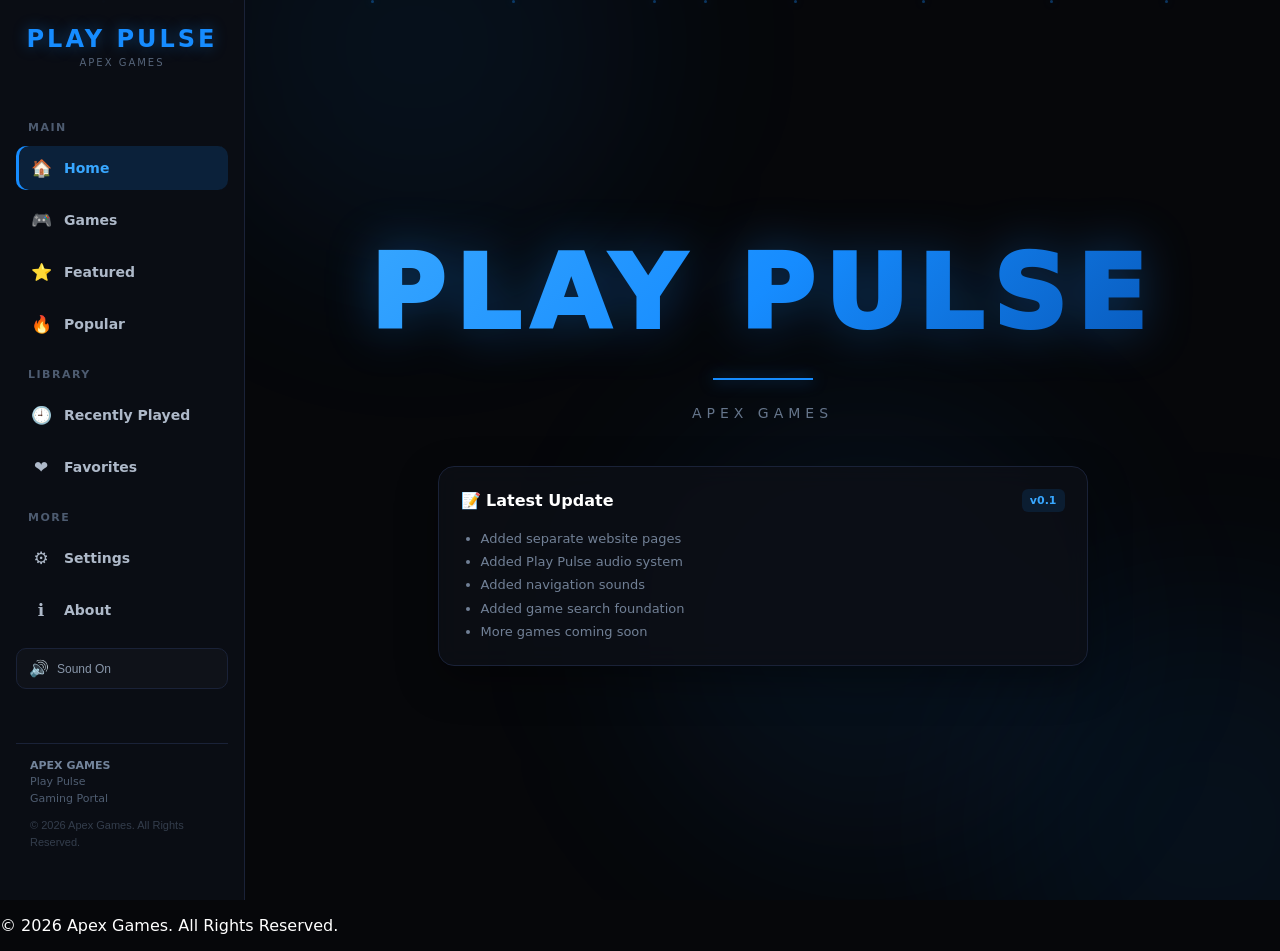
==== index.html @ 21a11540 "Update index.html" ====
<!DOCTYPE html>
<html lang="en">
<head>
    <meta charset="UTF-8">
    <meta name="viewport" content="width=device-width, initial-scale=1.0">
    <title>Play Pulse</title>
    <link rel="stylesheet" href="style.css">
</head>
<body>
    <!-- BACKGROUND -->
    <div class="animated-background">
        <div class="glow glow-1"></div>
        <div class="glow glow-2"></div>
        <div class="glow glow-3"></div>
        <div class="particles">
            <span></span> <span></span> <span></span> <span></span> <span></span> 
            <span></span> <span></span> <span></span> <span></span> <span></span>
        </div>
    </div>

    <!-- SIDEBAR -->
    <aside class="sidebar">
        <div class="logo">
            <h2>PLAY PULSE</h2>
            <span>Apex Games</span>
        </div>
        <div class="sidebar-title">Main</div>
        <a href="index.html" class="nav-item active">
            <span class="nav-icon">🏠</span> <span>Home</span>
        </a>
        <a href="games.html" class="nav-item">
            <span class="nav-icon">🎮</span> <span>Games</span>
        </a>
        <a href="featured.html" class="nav-item">
            <span class="nav-icon">⭐</span> <span>Featured</span>
        </a>
        <a href="popular.html" class="nav-item">
            <span class="nav-icon">🔥</span> <span>Popular</span>
        </a>
        <div class="sidebar-title">Library</div>
        <a href="recent.html" class="nav-item">
            <span class="nav-icon">🕘</span> <span>Recently Played</span>
        </a>
        <a href="favorites.html" class="nav-item">
            <span class="nav-icon">❤️</span> <span>Favorites</span>
        </a>
        <div class="sidebar-title">More</div>
        <a href="settings.html" class="nav-item">
            <span class="nav-icon">⚙️</span> <span>Settings</span>
        </a>
        <a href="about.html" class="nav-item">
            <span class="nav-icon">ℹ️</span> <span>About</span>
        </a>

        <!-- SOUND BUTTON -->
        <button class="sound-control" id="soundControl">
            <span id="soundIcon">🔊</span>
            <span id="soundText">Sound On</span>
        </button>

        <div class="sidebar-footer">
            <strong>APEX GAMES</strong> <br> Play Pulse <br> Gaming Portal
            <p style="font-size: 11px; margin-top: 10px; opacity: 0.6; font-family: sans-serif;">&copy; 2026 Apex Games. All Rights Reserved.</p>
        </div>
    </aside>

    <!-- MAIN -->
    <main class="main-content">
        <section class="page home-page">
            <div class="home-wrapper">
                <h1 class="home-logo">PLAY PULSE</h1>
                <div class="home-line"></div>
                <div class="home-subtitle">Apex Games</div>
                
                <!-- UPDATE LOG -->
                <div class="update-log">
                    <div class="update-log-header">
                        <h3>📝 Latest Update</h3>
                        <span class="version">v0.1</span>
                    </div>
                    <ul>
                        <li>Added separate website pages</li>
                        <li>Added Play Pulse audio system</li>
                        <li>Added navigation sounds</li>
                        <li>Added game search foundation</li>
                        <li>More games coming soon</li>
                    </ul>
                </div>
            </div>
        </section>
    </main>

    <footer>
        <p>&copy; 2026 Apex Games. All Rights Reserved.</p>
    </footer>

    <!-- HIDDEN AUDIO TRACK -->
    <audio id="bgMusic" loop>
        <source src="PlayPulseSoundtrack.mp3" type="audio/mpeg">
    </audio>

    <!-- MUSIC CONTROLLER LOGIC -->
    <script>
        document.addEventListener("DOMContentLoaded", () => {
            const music = document.getElementById("bgMusic");
            const toggleBtn = document.getElementById("soundControl");
            const soundIcon = document.getElementById("soundIcon");
            const soundText = document.getElementById("soundText");

            if (toggleBtn && music) {
                toggleBtn.addEventListener("click", () => {
                    if (music.paused) {
                        music.play();
                        soundIcon.textContent = "⏸️";
                        soundText.textContent = "Sound Off";
                    } else {
                        music.pause();
                        soundIcon.textContent = "🔊";
                        soundText.textContent = "Sound On";
                    }
                });
            }
        });
    </script>

    <!-- YOUR EXTERNAL SCRIPT -->
    <script src="script.js"></script>
</body>
</html>
---- style.css ----
:root {
    --blue: #168cff;
    --blue-light: #38a7ff;
    --blue-dark: #0757b8;

    --background: #06070a;
    --sidebar: rgba(11, 14, 21, 0.96);
    --card: #0d0f17;
    --border: #1a2238;

    --text: #ffffff;
    --muted: #718096;
}

* {
    box-sizing: border-box;
}

html {
    scroll-behavior: smooth;
}

body {
    margin: 0;
    min-height: 100vh;

    background: var(--background);
    color: var(--text);

    font-family:
        system-ui,
        -apple-system,
        BlinkMacSystemFont,
        "Segoe UI",
        Roboto,
        sans-serif;

    overflow-x: hidden;
}

/* =========================================
   BACKGROUND
========================================= */

.animated-background {
    position: fixed;
    inset: 0;

    overflow: hidden;
    pointer-events: none;

    z-index: -1;
}

.glow {
    position: absolute;

    width: 450px;
    height: 450px;

    border-radius: 50%;

    background: rgba(22, 140, 255, 0.07);

    filter: blur(90px);

    animation:
        floatingGlow 14s ease-in-out infinite alternate;
}

.glow-1 {
    top: -180px;
    left: 15%;
}

.glow-2 {
    right: -150px;
    bottom: -150px;

    animation-delay: -5s;
}

.glow-3 {
    top: 45%;
    left: 50%;

    animation-delay: -9s;
}

.particles span {
    position: absolute;

    width: 3px;
    height: 3px;

    border-radius: 50%;

    background: var(--blue);

    box-shadow:
        0 0 10px rgba(22, 140, 255, 0.8);

    opacity: 0.35;

    animation:
        floatParticle linear infinite;
}

.particles span:nth-child(1) {
    left: 8%;
    animation-duration: 14s;
}

.particles span:nth-child(2) {
    left: 18%;
    animation-duration: 19s;
}

.particles span:nth-child(3) {
    left: 29%;
    animation-duration: 12s;
}

.particles span:nth-child(4) {
    left: 40%;
    animation-duration: 21s;
}

.particles span:nth-child(5) {
    left: 51%;
    animation-duration: 16s;
}

.particles span:nth-child(6) {
    left: 62%;
    animation-duration: 18s;
}

.particles span:nth-child(7) {
    left: 72%;
    animation-duration: 13s;
}

.particles span:nth-child(8) {
    left: 82%;
    animation-duration: 20s;
}

.particles span:nth-child(9) {
    left: 91%;
    animation-duration: 15s;
}

.particles span:nth-child(10) {
    left: 55%;
    animation-duration: 23s;
}

/* =========================================
   SIDEBAR
========================================= */

.sidebar {
    position: fixed;

    left: 0;
    top: 0;

    width: 245px;
    height: 100vh;

    padding: 25px 16px;

    background: var(--sidebar);

    border-right:
        1px solid var(--border);

    display: flex;
    flex-direction: column;

    z-index: 1000;

    backdrop-filter: blur(18px);
}

.logo {
    text-align: center;

    margin-bottom: 35px;
}

.logo h2 {
    margin: 0;

    color: var(--blue);

    font-size: 24px;
    font-weight: 900;

    letter-spacing: 3px;

    text-shadow:
        0 0 15px rgba(22, 140, 255, 0.4);
}

.logo span {
    display: block;

    margin-top: 4px;

    color: #56657a;

    font-size: 10px;
    letter-spacing: 2px;

    text-transform: uppercase;
}

.sidebar-title {
    margin:
        18px 12px 8px;

    color: #4d5b70;

    font-size: 11px;
    font-weight: 700;

    letter-spacing: 1.5px;

    text-transform: uppercase;
}

.nav-item {
    display: flex;
    align-items: center;

    gap: 12px;

    width: 100%;

    padding: 12px 14px;
    margin: 4px 0;

    border: none;
    border-radius: 10px;

    background: transparent;

    color: #aeb9c9;

    text-decoration: none;

    font-family: inherit;
    font-size: 14px;
    font-weight: 600;

    text-align: left;

    cursor: pointer;

    transition:
        background 0.2s ease,
        color 0.2s ease,
        transform 0.2s ease;
}

.nav-item:hover {
    background:
        rgba(22, 140, 255, 0.10);

    color: white;

    transform:
        translateX(3px);
}

.nav-item.active {
    background:
        rgba(22, 140, 255, 0.16);

    color: var(--blue-light);

    box-shadow:
        inset 3px 0 0 var(--blue);
}

.nav-icon {
    width: 22px;
    min-width: 22px;

    text-align: center;

    font-size: 17px;
}

.sidebar-footer {
    margin-top: auto;

    padding: 14px;

    border-top:
        1px solid var(--border);

    color: #4f5d71;

    font-size: 11px;

    line-height: 1.5;
}

.sidebar-footer strong {
    color: #73849b;
}

/* =========================================
   SOUND CONTROL
========================================= */

.sound-control {
    display: flex;
    align-items: center;

    gap: 8px;

    margin-top: 12px;

    padding: 10px 12px;

    border:
        1px solid var(--border);

    border-radius: 10px;

    background:
        rgba(255,255,255,0.02);

    color: #8997aa;

    font-size: 12px;

    cursor: pointer;

    transition:
        background 0.2s ease,
        color 0.2s ease;
}

.sound-control:hover {
    background:
        rgba(22,140,255,0.08);

    color: white;
}

#soundIcon {
    font-size: 16px;
}

/* =========================================
   MAIN
========================================= */

.main-content {
    margin-left: 245px;

    min-height: 100vh;
}

/* =========================================
   PAGES
========================================= */

.page {
    min-height: 100vh;

    padding: 55px;
}

.page-header {
    max-width: 1200px;

    margin:
        0 auto 35px;
}

.page-header h1 {
    margin: 0 0 8px;

    color: var(--blue-light);

    font-size: 40px;

    font-weight: 900;

    letter-spacing: 2px;
}

.page-header p {
    margin: 0;

    color: var(--muted);

    font-size: 15px;
}

/* =========================================
   HOME
========================================= */

.home-page {
    min-height: 100vh;

    display: flex;

    align-items: center;
    justify-content: center;

    text-align: center;
}

.home-wrapper {
    width: min(950px, 90%);

    animation:
        logoAppear 1.2s
        cubic-bezier(0.16, 1, 0.3, 1);
}

.home-logo {
    margin: 0;

    font-size:
        clamp(55px, 8vw, 105px);

    font-weight: 1000;

    letter-spacing: 10px;

    text-transform: uppercase;

    background:
        linear-gradient(
            135deg,
            #38a7ff,
            #168cff,
            #0757b8
        );

    -webkit-background-clip: text;
    -webkit-text-fill-color: transparent;

    filter:
        drop-shadow(
            0 0 25px
            rgba(22,140,255,0.35)
        );
}

.home-line {
    width: 100px;
    height: 2px;

    margin:
        25px auto;

    background: var(--blue);

    box-shadow:
        0 0 15px
        rgba(22,140,255,0.7);

    animation:
        linePulse 2.5s ease-in-out infinite;
}

.home-subtitle {
    color: #65758b;

    font-size: 14px;

    letter-spacing: 5px;

    text-transform: uppercase;
}

/* =========================================
   UPDATE LOG
========================================= */

.update-log {
    max-width: 650px;

    margin:
        45px auto 0;

    padding: 22px;

    text-align: left;

    background:
        rgba(13,15,23,0.82);

    border:
        1px solid var(--border);

    border-radius: 16px;

    box-shadow:
        0 15px 40px rgba(0,0,0,0.35);

    backdrop-filter: blur(12px);
}

.update-log-header {
    display: flex;
    justify-content: space-between;
    align-items: center;

    margin-bottom: 15px;
}

.update-log-header h3 {
    margin: 0;

    color: white;

    font-size: 16px;
}

.version {
    color: var(--blue-light);

    font-size: 11px;
    font-weight: 700;

    padding:
        5px 8px;

    border-radius: 6px;

    background:
        rgba(22,140,255,0.12);
}

.update-log ul {
    margin: 0;
    padding-left: 20px;

    color: var(--muted);

    font-size: 13px;

    line-height: 1.8;
}

/* =========================================
   SEARCH
========================================= */

.search-container {
    max-width: 1200px;

    margin:
        0 auto 30px;
}

.search-box {
    width: 100%;

    padding:
        15px 18px;

    border:
        1px solid var(--border);

    border-radius: 12px;

    outline: none;

    background:
        rgba(13,15,23,0.9);

    color: white;

    font-family: inherit;

    font-size: 14px;

    transition:
        border-color 0.2s ease,
        box-shadow 0.2s ease;
}

.search-box:focus {
    border-color: var(--blue);

    box-shadow:
        0 0 20px
        rgba(22,140,255,0.12);
}

.search-box::placeholder {
    color: #56657a;
}

/* =========================================
   GAME GRID
========================================= */

.game-grid {
    max-width: 1200px;

    margin: 0 auto;

    display: grid;

    grid-template-columns:
        repeat(
            auto-fit,
            minmax(240px, 1fr)
        );

    gap: 25px;
}

.game-card {
    min-height: 190px;

    padding: 20px;

    display: flex;

    flex-direction: column;

    justify-content: flex-end;

    background:
        linear-gradient(
            145deg,
            rgba(20,25,38,0.95),
            rgba(10,12,18,0.95)
        );

    border:
        1px solid var(--border);

    border-radius: 18px;

    box-shadow:
        0 10px 35px
        rgba(0,0,0,0.45);

    transition:
        transform 0.3s ease,
        border-color 0.3s ease,
        box-shadow 0.3s ease;
}

.game-card:hover {
    transform:
        translateY(-7px);

    border-color:
        var(--blue);

    box-shadow:
        0 15px 35px
        rgba(22,140,255,0.18);
}

.game-icon {
    font-size: 42px;

    margin-bottom: auto;
}

.game-card h3 {
    margin:
        0 0 6px;

    color: white;

    font-size: 19px;
}

.game-card p {
    margin: 0;

    color: var(--muted);

    font-size: 13px;
}

.play-button {
    margin-top: 15px;

    padding: 10px 15px;

    border: none;

    border-radius: 8px;

    background: var(--blue);

    color: white;

    font-family: inherit;

    font-weight: 700;

    cursor: pointer;

    transition:
        background 0.2s ease,
        transform 0.2s ease;
}

.play-button:hover {
    background:
        var(--blue-light);

    transform:
        scale(1.03);
}

/* =========================================
   INFO BOX
========================================= */

.info-box {
    max-width: 850px;

    margin:
        50px auto;

    padding: 40px;

    background:
        rgba(13,15,23,0.82);

    border:
        1px solid var(--border);

    border-radius: 20px;

    text-align: center;

    box-shadow:
        0 15px 45px
        rgba(0,0,0,0.45);

    backdrop-filter: blur(10px);
}

.info-box .big-icon {
    font-size: 55px;

    margin-bottom: 15px;
}

.info-box h2 {
    margin: 0 0 10px;

    color: var(--blue-light);
}

.info-box p {
    color: var(--muted);

    line-height: 1.7;
}

/* =========================================
   ANIMATIONS
========================================= */

@keyframes floatingGlow {
    0% {
        transform:
            translate(0,0)
            scale(1);
    }

    50% {
        transform:
            translate(80px,-60px)
            scale(1.15);
    }

    100% {
        transform:
            translate(-50px,50px)
            scale(0.95);
    }
}

@keyframes floatParticle {
    0% {
        top: 110vh;
        opacity: 0;
    }

    15% {
        opacity: 0.4;
    }

    85% {
        opacity: 0.4;
    }

    100% {
        top: -10vh;
        opacity: 0;
    }
}

@keyframes logoAppear {
    0% {
        opacity: 0;

        transform:
            scale(0.85);

        filter:
            blur(10px);
    }

    100% {
        opacity: 1;

        transform:
            scale(1);

        filter:
            blur(0);
    }
}

@keyframes linePulse {
    0%,100% {
        opacity: 0.4;

        transform:
            scaleX(0.7);
    }

    50% {
        opacity: 1;

        transform:
            scaleX(1);
    }
}

/* =========================================
   MOBILE
========================================= */

@media (max-width: 700px) {

    .sidebar {
        width: 70px;

        padding:
            20px 8px;
    }

    .logo h2 {
        font-size: 0;
    }

    .logo h2::after {
        content: "P";

        font-size: 24px;
    }

    .logo span,
    .sidebar-title,
    .nav-item span:not(.nav-icon),
    .sidebar-footer {
        display: none;
    }

    .nav-item {
        justify-content: center;

        padding:
            13px 5px;
    }

    .main-content {
        margin-left: 70px;
    }

    .page {
        padding:
            30px 20px;
    }

    .home-logo {
        font-size: 45px;

        letter-spacing: 5px;
    }

    .home-subtitle {
        font-size: 10px;

        letter-spacing: 3px;
    }
}
.favorite-btn {
    background: rgba(30, 40, 60, 0.8);
    border: 1px solid rgba(80, 140, 255, 0.35);
    color: #8ab4ff;
    width: 42px;
    height: 42px;
    border-radius: 10px;
    font-size: 19px;
    cursor: pointer;
    display: flex;
    align-items: center;
    justify-content: center;
    transition: all 0.2s ease;
}

.favorite-btn:hover {
    background: rgba(60, 100, 180, 0.25);
    border-color: #6ea8ff;
    color: #ffffff;
    box-shadow: 0 0 12px rgba(70, 130, 255, 0.35);
    transform: translateY(-2px);
}

.favorite-btn.active {
    background: rgba(70, 120, 255, 0.2);
    border-color: #6ea8ff;
    color: #6ea8ff;
    box-shadow: 0 0 14px rgba(70, 130, 255, 0.3);
}
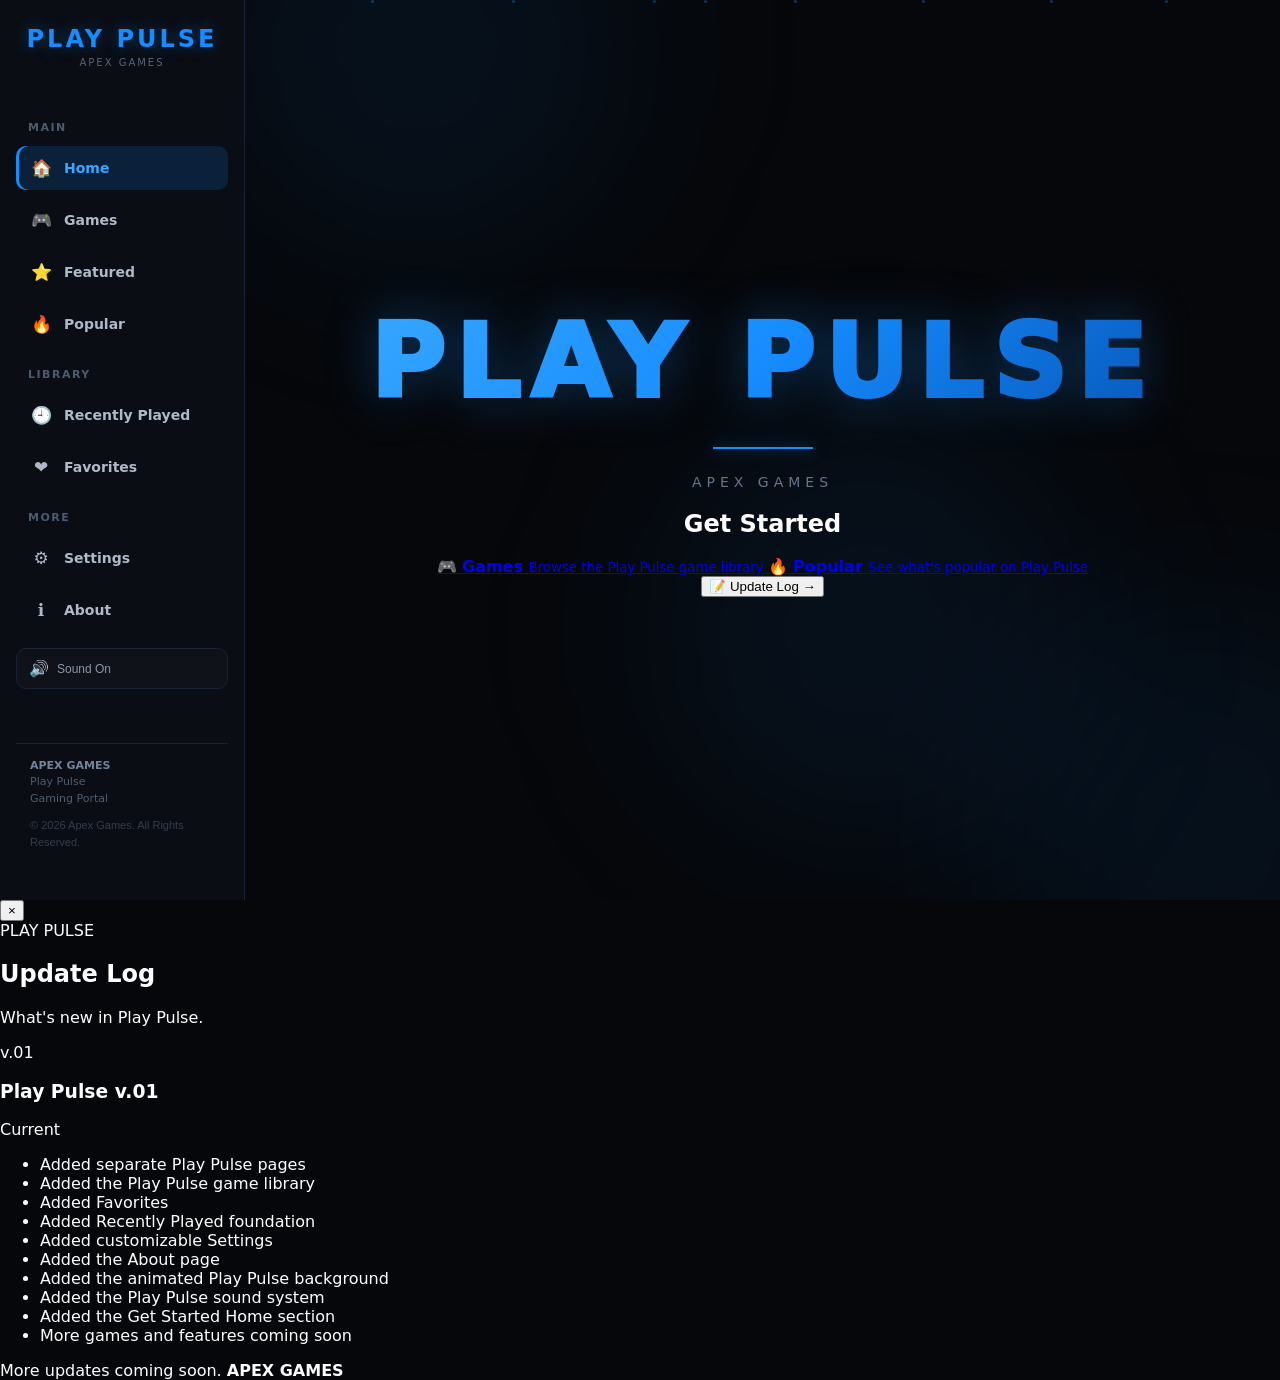
==== commit e3aff24b: "Update index.html" ====
--- a/index.html
+++ b/index.html
@@ -1,130 +1,594 @@
 <!DOCTYPE html>
 <html lang="en">
+
 <head>
     <meta charset="UTF-8">
     <meta name="viewport" content="width=device-width, initial-scale=1.0">
+
     <title>Play Pulse</title>
+
     <link rel="stylesheet" href="style.css">
 </head>
+
 <body>
-    <!-- BACKGROUND -->
+
+    <!-- =========================================
+         BACKGROUND
+         ========================================= -->
+
     <div class="animated-background">
+
         <div class="glow glow-1"></div>
         <div class="glow glow-2"></div>
         <div class="glow glow-3"></div>
+
         <div class="particles">
-            <span></span> <span></span> <span></span> <span></span> <span></span> 
-            <span></span> <span></span> <span></span> <span></span> <span></span>
-        </div>
+            <span></span>
+            <span></span>
+            <span></span>
+            <span></span>
+            <span></span>
+            <span></span>
+            <span></span>
+            <span></span>
+            <span></span>
+            <span></span>
+        </div>
+
     </div>
 
-    <!-- SIDEBAR -->
+
+    <!-- =========================================
+         SIDEBAR
+         ========================================= -->
+
     <aside class="sidebar">
+
         <div class="logo">
             <h2>PLAY PULSE</h2>
             <span>Apex Games</span>
         </div>
-        <div class="sidebar-title">Main</div>
+
+
+        <div class="sidebar-title">
+            Main
+        </div>
+
+
         <a href="index.html" class="nav-item active">
-            <span class="nav-icon">🏠</span> <span>Home</span>
-        </a>
+            <span class="nav-icon">🏠</span>
+            <span>Home</span>
+        </a>
+
+
         <a href="games.html" class="nav-item">
-            <span class="nav-icon">🎮</span> <span>Games</span>
-        </a>
+            <span class="nav-icon">🎮</span>
+            <span>Games</span>
+        </a>
+
+
         <a href="featured.html" class="nav-item">
-            <span class="nav-icon">⭐</span> <span>Featured</span>
-        </a>
+            <span class="nav-icon">⭐</span>
+            <span>Featured</span>
+        </a>
+
+
         <a href="popular.html" class="nav-item">
-            <span class="nav-icon">🔥</span> <span>Popular</span>
-        </a>
-        <div class="sidebar-title">Library</div>
+            <span class="nav-icon">🔥</span>
+            <span>Popular</span>
+        </a>
+
+
+        <div class="sidebar-title">
+            Library
+        </div>
+
+
         <a href="recent.html" class="nav-item">
-            <span class="nav-icon">🕘</span> <span>Recently Played</span>
-        </a>
+            <span class="nav-icon">🕘</span>
+            <span>Recently Played</span>
+        </a>
+
+
         <a href="favorites.html" class="nav-item">
-            <span class="nav-icon">❤️</span> <span>Favorites</span>
-        </a>
-        <div class="sidebar-title">More</div>
+            <span class="nav-icon">❤️</span>
+            <span>Favorites</span>
+        </a>
+
+
+        <div class="sidebar-title">
+            More
+        </div>
+
+
         <a href="settings.html" class="nav-item">
-            <span class="nav-icon">⚙️</span> <span>Settings</span>
-        </a>
+            <span class="nav-icon">⚙️</span>
+            <span>Settings</span>
+        </a>
+
+
         <a href="about.html" class="nav-item">
-            <span class="nav-icon">ℹ️</span> <span>About</span>
-        </a>
+            <span class="nav-icon">ℹ️</span>
+            <span>About</span>
+        </a>
+
 
         <!-- SOUND BUTTON -->
-        <button class="sound-control" id="soundControl">
-            <span id="soundIcon">🔊</span>
-            <span id="soundText">Sound On</span>
+
+        <button
+            class="sound-control"
+            id="soundControl"
+        >
+
+            <span id="soundIcon">
+                🔊
+            </span>
+
+            <span id="soundText">
+                Sound On
+            </span>
+
         </button>
 
+
+        <!-- SIDEBAR FOOTER -->
+
         <div class="sidebar-footer">
-            <strong>APEX GAMES</strong> <br> Play Pulse <br> Gaming Portal
-            <p style="font-size: 11px; margin-top: 10px; opacity: 0.6; font-family: sans-serif;">&copy; 2026 Apex Games. All Rights Reserved.</p>
-        </div>
+
+            <strong>
+                APEX GAMES
+            </strong>
+
+            <br>
+
+            Play Pulse
+
+            <br>
+
+            Gaming Portal
+
+            <p
+                style="
+                    font-size: 11px;
+                    margin-top: 10px;
+                    opacity: 0.6;
+                    font-family: sans-serif;
+                "
+            >
+                &copy; 2026 Apex Games.
+                All Rights Reserved.
+            </p>
+
+        </div>
+
     </aside>
 
-    <!-- MAIN -->
+
+    <!-- =========================================
+         MAIN
+         ========================================= -->
+
     <main class="main-content">
+
         <section class="page home-page">
+
             <div class="home-wrapper">
-                <h1 class="home-logo">PLAY PULSE</h1>
+
+                <h1 class="home-logo">
+                    PLAY PULSE
+                </h1>
+
+
                 <div class="home-line"></div>
-                <div class="home-subtitle">Apex Games</div>
-                
-                <!-- UPDATE LOG -->
-                <div class="update-log">
-                    <div class="update-log-header">
-                        <h3>📝 Latest Update</h3>
-                        <span class="version">v0.1</span>
+
+
+                <div class="home-subtitle">
+                    Apex Games
+                </div>
+
+
+                <!-- =================================
+                     GET STARTED
+                     ================================= -->
+
+                <div class="home-start-section">
+
+                    <h2>
+                        Get Started
+                    </h2>
+
+
+                    <div class="home-start-buttons">
+
+                        <!-- GAMES -->
+
+                        <a
+                            href="games.html"
+                            class="home-start-button"
+                        >
+
+                            <span class="home-start-icon">
+                                🎮
+                            </span>
+
+                            <span class="home-start-content">
+
+                                <strong>
+                                    Games
+                                </strong>
+
+                                <small>
+                                    Browse the Play Pulse game library
+                                </small>
+
+                            </span>
+
+                        </a>
+
+
+                        <!-- POPULAR -->
+
+                        <a
+                            href="popular.html"
+                            class="home-start-button"
+                        >
+
+                            <span class="home-start-icon">
+                                🔥
+                            </span>
+
+                            <span class="home-start-content">
+
+                                <strong>
+                                    Popular
+                                </strong>
+
+                                <small>
+                                    See what's popular on Play Pulse
+                                </small>
+
+                            </span>
+
+                        </a>
+
                     </div>
+
+                </div>
+
+
+                <!-- =================================
+                     UPDATE LOG BUTTON
+                     ================================= -->
+
+                <button
+                    class="home-update-button"
+                    id="openUpdateLog"
+                    type="button"
+                >
+
+                    <span class="home-update-left">
+
+                        <span class="home-update-icon">
+                            📝
+                        </span>
+
+                        <span>
+                            Update Log
+                        </span>
+
+                    </span>
+
+
+                    <span class="home-update-arrow">
+                        →
+                    </span>
+
+                </button>
+
+            </div>
+
+        </section>
+
+    </main>
+
+
+    <!-- =========================================
+         UPDATE LOG MODAL
+         ========================================= -->
+
+    <div
+        class="update-modal"
+        id="updateModal"
+        aria-hidden="true"
+    >
+
+        <div
+            class="update-modal-backdrop"
+            id="updateModalBackdrop"
+        ></div>
+
+
+        <div
+            class="update-modal-panel"
+            role="dialog"
+            aria-modal="true"
+            aria-labelledby="updateModalTitle"
+        >
+
+            <!-- CLOSE BUTTON -->
+
+            <button
+                class="update-modal-close"
+                id="closeUpdateLog"
+                type="button"
+                aria-label="Close Update Log"
+            >
+
+                <span>
+                    ×
+                </span>
+
+            </button>
+
+
+            <!-- HEADER -->
+
+            <div class="update-modal-header">
+
+                <div>
+
+                    <span class="update-modal-label">
+                        PLAY PULSE
+                    </span>
+
+                    <h2 id="updateModalTitle">
+                        Update Log
+                    </h2>
+
+                    <p>
+                        What's new in Play Pulse.
+                    </p>
+
+                </div>
+
+
+                <span class="update-modal-version">
+                    v.01
+                </span>
+
+            </div>
+
+
+            <!-- UPDATE CONTENT -->
+
+            <div class="update-modal-content">
+
+                <div class="update-entry">
+
+                    <div class="update-entry-header">
+
+                        <h3>
+                            Play Pulse v.01
+                        </h3>
+
+                        <span>
+                            Current
+                        </span>
+
+                    </div>
+
+
                     <ul>
-                        <li>Added separate website pages</li>
-                        <li>Added Play Pulse audio system</li>
-                        <li>Added navigation sounds</li>
-                        <li>Added game search foundation</li>
-                        <li>More games coming soon</li>
+
+                        <li>
+                            Added separate Play Pulse pages
+                        </li>
+
+                        <li>
+                            Added the Play Pulse game library
+                        </li>
+
+                        <li>
+                            Added Favorites
+                        </li>
+
+                        <li>
+                            Added Recently Played foundation
+                        </li>
+
+                        <li>
+                            Added customizable Settings
+                        </li>
+
+                        <li>
+                            Added the About page
+                        </li>
+
+                        <li>
+                            Added the animated Play Pulse background
+                        </li>
+
+                        <li>
+                            Added the Play Pulse sound system
+                        </li>
+
+                        <li>
+                            Added the Get Started Home section
+                        </li>
+
+                        <li>
+                            More games and features coming soon
+                        </li>
+
                     </ul>
+
                 </div>
+
+
+                <div class="update-modal-footer">
+
+                    <span>
+                        More updates coming soon.
+                    </span>
+
+                    <strong>
+                        APEX GAMES
+                    </strong>
+
+                </div>
+
             </div>
-        </section>
-    </main>
-
-    <footer>
-        <p>&copy; 2026 Apex Games. All Rights Reserved.</p>
-    </footer>
-
-    <!-- HIDDEN AUDIO TRACK -->
-    <audio id="bgMusic" loop>
-        <source src="PlayPulseSoundtrack.mp3" type="audio/mpeg">
+
+        </div>
+
+    </div>
+
+
+    <!-- =========================================
+         BACKGROUND MUSIC
+         ========================================= -->
+
+    <audio
+        id="bgMusic"
+        loop
+    >
+
+        <source
+            src="audio/PlayPulseSoundtrack.mp3"
+            type="audio/mpeg"
+        >
+
     </audio>
 
-    <!-- MUSIC CONTROLLER LOGIC -->
+
+    <!-- =========================================
+         UPDATE LOG SCRIPT
+         ========================================= -->
+
     <script>
-        document.addEventListener("DOMContentLoaded", () => {
-            const music = document.getElementById("bgMusic");
-            const toggleBtn = document.getElementById("soundControl");
-            const soundIcon = document.getElementById("soundIcon");
-            const soundText = document.getElementById("soundText");
-
-            if (toggleBtn && music) {
-                toggleBtn.addEventListener("click", () => {
-                    if (music.paused) {
-                        music.play();
-                        soundIcon.textContent = "⏸️";
-                        soundText.textContent = "Sound Off";
-                    } else {
-                        music.pause();
-                        soundIcon.textContent = "🔊";
-                        soundText.textContent = "Sound On";
+
+        document.addEventListener(
+            "DOMContentLoaded",
+            () => {
+
+                const modal =
+                    document.getElementById(
+                        "updateModal"
+                    );
+
+                const openButton =
+                    document.getElementById(
+                        "openUpdateLog"
+                    );
+
+                const closeButton =
+                    document.getElementById(
+                        "closeUpdateLog"
+                    );
+
+                const backdrop =
+                    document.getElementById(
+                        "updateModalBackdrop"
+                    );
+
+
+                function openUpdateModal() {
+
+                    if (!modal) return;
+
+                    modal.classList.add(
+                        "open"
+                    );
+
+                    modal.setAttribute(
+                        "aria-hidden",
+                        "false"
+                    );
+
+                    document.body.classList.add(
+                        "modal-open"
+                    );
+
+                }
+
+
+                function closeUpdateModal() {
+
+                    if (!modal) return;
+
+                    modal.classList.remove(
+                        "open"
+                    );
+
+                    modal.setAttribute(
+                        "aria-hidden",
+                        "true"
+                    );
+
+                    document.body.classList.remove(
+                        "modal-open"
+                    );
+
+                }
+
+
+                if (openButton) {
+
+                    openButton.addEventListener(
+                        "click",
+                        openUpdateModal
+                    );
+
+                }
+
+
+                if (closeButton) {
+
+                    closeButton.addEventListener(
+                        "click",
+                        closeUpdateModal
+                    );
+
+                }
+
+
+                if (backdrop) {
+
+                    backdrop.addEventListener(
+                        "click",
+                        closeUpdateModal
+                    );
+
+                }
+
+
+                document.addEventListener(
+                    "keydown",
+                    event => {
+
+                        if (
+                            event.key === "Escape"
+                        ) {
+
+                            closeUpdateModal();
+
+                        }
+
                     }
-                });
+                );
+
             }
-        });
+        );
+
     </script>
 
-    <!-- YOUR EXTERNAL SCRIPT -->
+
+    <!-- =========================================
+         MAIN PLAY PULSE SCRIPT
+         ========================================= -->
+
     <script src="script.js"></script>
+
 </body>
+
 </html>
-
--- a/style.css
+++ b/style.css
@@ -940,3 +940,1066 @@
     color: #6ea8ff;
     box-shadow: 0 0 14px rgba(70, 130, 255, 0.3);
 }
+/* =========================================
+   PLAY PULSE FAVORITE BUTTON
+   ========================================= */
+
+.favorite-button {
+    width: 46px;
+    height: 46px;
+
+    padding: 0;
+
+    border: 1px solid rgba(0, 210, 255, 0.35);
+    border-radius: 13px;
+
+    background: rgba(0, 102, 255, 0.12);
+
+    color: #6b7894;
+
+    font-size: 21px;
+    line-height: 1;
+
+    display: inline-flex;
+    align-items: center;
+    justify-content: center;
+
+    cursor: pointer;
+
+    transition:
+        transform 0.2s ease,
+        background 0.25s ease,
+        border-color 0.25s ease,
+        color 0.25s ease,
+        box-shadow 0.25s ease;
+}
+
+
+/* Hover */
+
+.favorite-button:hover {
+    transform: translateY(-2px);
+
+    border-color: #00d2ff;
+
+    background: rgba(0, 210, 255, 0.16);
+
+    color: #00d2ff;
+
+    box-shadow:
+        0 6px 20px rgba(0, 210, 255, 0.18);
+}
+
+
+/* Press animation */
+
+.favorite-button:active {
+    transform: scale(0.82);
+}
+
+
+/* Favorited state */
+
+.favorite-button.favorited {
+    color: #ffffff;
+
+    background:
+        linear-gradient(
+            135deg,
+            #00d2ff,
+            #0066ff
+        );
+
+    border-color: #00d2ff;
+
+    box-shadow:
+        0 0 18px rgba(0, 210, 255, 0.35);
+}
+
+
+/* Favorited hover */
+
+.favorite-button.favorited:hover {
+    transform: translateY(-2px) scale(1.05);
+
+    box-shadow:
+        0 0 25px rgba(0, 210, 255, 0.5);
+}
+
+
+/* Heart pop animation */
+
+@keyframes favoritePop {
+
+    0% {
+        transform: scale(0.8);
+    }
+
+    45% {
+        transform: scale(1.25);
+    }
+
+    70% {
+        transform: scale(0.92);
+    }
+
+    100% {
+        transform: scale(1);
+    }
+
+}
+
+
+/* Add animation when favorited */
+
+.favorite-button.favorited {
+    animation: favoritePop 0.35s ease;
+}
+/* PLAY PULSE FAVORITE BUTTON - FINAL */
+
+.game-actions {
+    display: flex;
+    align-items: center;
+    justify-content: center;
+    gap: 10px;
+}
+
+button.favorite-button {
+    width: 44px !important;
+    height: 44px !important;
+
+    min-width: 44px !important;
+    max-width: 44px !important;
+
+    padding: 0 !important;
+    margin: 0 !important;
+
+    border-radius: 12px !important;
+    border: 1px solid #00d2ff !important;
+
+    background: rgba(0, 102, 255, 0.15) !important;
+
+    color: #00d2ff !important;
+
+    font-size: 20px !important;
+    line-height: 44px !important;
+
+    display: inline-flex !important;
+    align-items: center !important;
+    justify-content: center !important;
+
+    cursor: pointer;
+
+    transition:
+        transform 0.2s ease,
+        background 0.2s ease,
+        box-shadow 0.2s ease !important;
+}
+
+
+/* Hover */
+
+button.favorite-button:hover {
+    transform: translateY(-2px) scale(1.05) !important;
+
+    background: rgba(0, 210, 255, 0.2) !important;
+
+    color: white !important;
+
+    box-shadow:
+        0 0 18px rgba(0, 210, 255, 0.4) !important;
+}
+
+
+/* Click */
+
+button.favorite-button:active {
+    transform: scale(0.78) !important;
+}
+
+
+/* Favorited */
+
+button.favorite-button.favorited {
+    background: linear-gradient(
+        135deg,
+        #00d2ff,
+        #0066ff
+    ) !important;
+
+    color: white !important;
+
+    border-color: #00d2ff !important;
+
+    box-shadow:
+        0 0 22px rgba(0, 210, 255, 0.5) !important;
+
+    animation: favoriteButtonPop 0.35s ease;
+}
+
+
+/* Pop animation */
+
+@keyframes favoriteButtonPop {
+
+    0% {
+        transform: scale(0.75);
+    }
+
+    40% {
+        transform: scale(1.25);
+    }
+
+    70% {
+        transform: scale(0.95);
+    }
+
+    100% {
+        transform: scale(1);
+    }
+
+}
+/* =========================================
+   FAVORITE BUTTON
+   ========================================= */
+
+.game-actions {
+    display: flex;
+    align-items: center;
+    gap: 10px;
+    margin-top: 18px;
+}
+
+
+button.favorite-button {
+    width: 42px !important;
+    height: 42px !important;
+
+    min-width: 42px !important;
+    max-width: 42px !important;
+
+    padding: 0 !important;
+    margin: 0 !important;
+
+    border-radius: 11px !important;
+
+    border: 1px solid rgba(0, 210, 255, 0.55) !important;
+
+    background: rgba(0, 102, 255, 0.12) !important;
+
+    color: #00d2ff !important;
+
+    font-size: 21px !important;
+
+    display: inline-flex !important;
+
+    align-items: center !important;
+    justify-content: center !important;
+
+    line-height: 1 !important;
+
+    cursor: pointer;
+
+    transition:
+        transform 0.2s ease,
+        background 0.2s ease,
+        border-color 0.2s ease,
+        box-shadow 0.2s ease;
+}
+
+
+button.favorite-button:hover {
+    transform: translateY(-2px) scale(1.05) !important;
+
+    background: rgba(0, 210, 255, 0.16) !important;
+
+    border-color: #00d2ff !important;
+
+    box-shadow:
+        0 0 16px rgba(0, 210, 255, 0.3) !important;
+}
+
+
+button.favorite-button:active {
+    transform: scale(0.82) !important;
+}
+
+
+button.favorite-button.favorited {
+    color: white !important;
+
+    background:
+        linear-gradient(
+            135deg,
+            #00d2ff,
+            #0066ff
+        ) !important;
+
+    border-color: #00d2ff !important;
+
+    box-shadow:
+        0 0 18px rgba(0, 210, 255, 0.45) !important;
+}
+
+
+.favorite-pop {
+    animation: favoriteButtonPop 0.35s ease;
+}
+
+
+@keyframes favoriteButtonPop {
+
+    0% {
+        transform: scale(0.78);
+    }
+
+    40% {
+        transform: scale(1.18);
+    }
+
+    70% {
+        transform: scale(0.94);
+    }
+
+    100% {
+        transform: scale(1);
+    }
+
+}
+/* =========================================
+   FINAL FAVORITE BUTTON FIX
+   ========================================= */
+
+.game-actions {
+    display: flex !important;
+    align-items: center !important;
+    gap: 12px !important;
+}
+
+
+/* Remove any old text/pseudo-elements */
+
+.favorite-button::before,
+.favorite-button::after {
+    content: none !important;
+    display: none !important;
+}
+
+
+/* Small square */
+
+button.favorite-button {
+    width: 42px !important;
+    height: 42px !important;
+
+    min-width: 42px !important;
+    max-width: 42px !important;
+
+    min-height: 42px !important;
+    max-height: 42px !important;
+
+    padding: 0 !important;
+    margin: 0 !important;
+
+    border: 1px solid #00d2ff !important;
+    border-radius: 11px !important;
+
+    background: rgba(0, 102, 255, 0.12) !important;
+
+    color: #00d2ff !important;
+
+    font-size: 21px !important;
+    font-weight: normal !important;
+
+    line-height: 1 !important;
+
+    display: inline-flex !important;
+    align-items: center !important;
+    justify-content: center !important;
+
+    overflow: hidden !important;
+
+    cursor: pointer !important;
+
+    box-sizing: border-box !important;
+
+    transition:
+        transform 0.2s ease,
+        background 0.2s ease,
+        box-shadow 0.2s ease !important;
+}
+
+
+/* Hover */
+
+button.favorite-button:hover {
+    transform: translateY(-2px) scale(1.05) !important;
+
+    background: rgba(0, 210, 255, 0.18) !important;
+
+    box-shadow:
+        0 0 18px rgba(0, 210, 255, 0.35) !important;
+}
+
+
+/* Click */
+
+button.favorite-button:active {
+    transform: scale(0.82) !important;
+}
+
+
+/* Favorited */
+
+button.favorite-button.favorited {
+    background: linear-gradient(
+        135deg,
+        #00d2ff,
+        #0066ff
+    ) !important;
+
+    color: white !important;
+
+    border-color: #00d2ff !important;
+
+    box-shadow:
+        0 0 20px rgba(0, 210, 255, 0.45) !important;
+}
+
+
+/* Heart animation */
+
+button.favorite-button.favorite-pop {
+    animation: favoritePop 0.35s ease !important;
+}
+
+
+@keyframes favoritePop {
+
+    0% {
+        transform: scale(0.75);
+    }
+
+    40% {
+        transform: scale(1.2);
+    }
+
+    70% {
+        transform: scale(0.94);
+    }
+
+    100% {
+        transform: scale(1);
+    }
+
+}
+/* =========================================
+   GAME ACTION BUTTON LAYOUT FIX
+   ========================================= */
+
+.game-actions {
+    display: flex !important;
+    align-items: center !important;
+    justify-content: flex-start !important;
+    gap: 10px !important;
+    margin-top: 18px !important;
+}
+
+
+/* Restore Play button */
+
+.game-actions .play-button {
+    width: auto !important;
+    min-width: 68px !important;
+    height: 42px !important;
+
+    padding: 0 18px !important;
+    margin: 0 !important;
+
+    display: inline-flex !important;
+    align-items: center !important;
+    justify-content: center !important;
+
+    flex: 0 0 auto !important;
+
+    box-sizing: border-box !important;
+}
+
+
+/* Keep Favorite perfectly aligned */
+
+.game-actions .favorite-button {
+    width: 42px !important;
+    height: 42px !important;
+
+    min-width: 42px !important;
+    max-width: 42px !important;
+
+    margin: 0 !important;
+    padding: 0 !important;
+
+    flex: 0 0 42px !important;
+
+    align-self: center !important;
+
+    transform: none;
+}
+
+
+/* Favorite hover */
+
+.game-actions .favorite-button:hover {
+    transform: translateY(-2px) scale(1.05) !important;
+}
+
+
+/* Favorite click */
+
+.game-actions .favorite-button:active {
+    transform: scale(0.82) !important;
+}
+/* =========================================
+   ABOUT PAGE - DECORATIVE BUBBLES
+   ========================================= */
+
+.about-page {
+    position: relative;
+    z-index: 1;
+}
+
+.about-page::before,
+.about-page::after {
+    content: "";
+    position: absolute;
+    border-radius: 50%;
+    pointer-events: none;
+    z-index: -1;
+    filter: blur(2px);
+}
+
+/* Large bubble */
+.about-page::before {
+    width: 260px;
+    height: 260px;
+    top: 80px;
+    right: -90px;
+    background: rgba(45, 120, 255, 0.08);
+    box-shadow:
+        0 0 70px rgba(45, 120, 255, 0.16),
+        inset 0 0 35px rgba(80, 150, 255, 0.08);
+    animation: aboutBubbleFloat 7s ease-in-out infinite;
+}
+
+/* Smaller bubble */
+.about-page::after {
+    width: 150px;
+    height: 150px;
+    bottom: 60px;
+    left: -55px;
+    background: rgba(60, 140, 255, 0.07);
+    box-shadow:
+        0 0 55px rgba(60, 140, 255, 0.14),
+        inset 0 0 25px rgba(100, 170, 255, 0.07);
+    animation: aboutBubbleFloatReverse 9s ease-in-out infinite;
+}
+
+
+@keyframes aboutBubbleFloat {
+
+    0%,
+    100% {
+        transform: translateY(0px);
+    }
+
+    50% {
+        transform: translateY(-18px);
+    }
+
+}
+
+
+@keyframes aboutBubbleFloatReverse {
+
+    0%,
+    100% {
+        transform: translateY(0px);
+    }
+
+    50% {
+        transform: translateY(15px);
+    }
+
+}
+.about-bubbles {
+    position: absolute;
+    inset: 0;
+    overflow: hidden;
+    pointer-events: none;
+    z-index: 0;
+}
+
+.about-bubbles span {
+    position: absolute;
+    display: block;
+    border-radius: 50%;
+    background: rgba(70, 145, 255, 0.06);
+    border: 1px solid rgba(100, 170, 255, 0.08);
+    box-shadow: 0 0 35px rgba(60, 130, 255, 0.10);
+    animation: aboutSmallBubble 8s ease-in-out infinite;
+}
+
+.about-bubbles span:nth-child(1) {
+    width: 55px;
+    height: 55px;
+    top: 18%;
+    left: 20%;
+}
+
+.about-bubbles span:nth-child(2) {
+    width: 90px;
+    height: 90px;
+    top: 62%;
+    right: 15%;
+    animation-delay: -2s;
+}
+
+.about-bubbles span:nth-child(3) {
+    width: 35px;
+    height: 35px;
+    top: 35%;
+    right: 28%;
+    animation-delay: -4s;
+}
+
+.about-bubbles span:nth-child(4) {
+    width: 70px;
+    height: 70px;
+    bottom: 10%;
+    left: 38%;
+    animation-delay: -6s;
+}
+
+@keyframes aboutSmallBubble {
+
+    0%,
+    100% {
+        transform: translateY(0) scale(1);
+        opacity: 0.7;
+    }
+
+    50% {
+        transform: translateY(-14px) scale(1.04);
+        opacity: 1;
+    }
+
+}
+/* =========================================
+   ABOUT PAGE BUBBLES
+   ========================================= */
+
+.about-bubbles {
+    position: absolute;
+    inset: 0;
+    overflow: hidden;
+    pointer-events: none;
+    z-index: 0;
+}
+
+.about-bubbles span {
+    position: absolute;
+    display: block;
+    border-radius: 50%;
+    background: rgba(70, 145, 255, 0.06);
+    border: 1px solid rgba(100, 170, 255, 0.08);
+    box-shadow: 0 0 35px rgba(60, 130, 255, 0.10);
+    animation: aboutSmallBubble 8s ease-in-out infinite;
+}
+
+.about-bubbles span:nth-child(1) {
+    width: 55px;
+    height: 55px;
+    top: 18%;
+    left: 20%;
+}
+
+.about-bubbles span:nth-child(2) {
+    width: 90px;
+    height: 90px;
+    top: 62%;
+    right: 15%;
+    animation-delay: -2s;
+}
+
+.about-bubbles span:nth-child(3) {
+    width: 35px;
+    height: 35px;
+    top: 35%;
+    right: 28%;
+    animation-delay: -4s;
+}
+
+.about-bubbles span:nth-child(4) {
+    width: 70px;
+    height: 70px;
+    bottom: 10%;
+    left: 38%;
+    animation-delay: -6s;
+}
+
+@keyframes aboutSmallBubble {
+
+    0%,
+    100% {
+        transform: translateY(0) scale(1);
+        opacity: 0.7;
+    }
+
+    50% {
+        transform: translateY(-14px) scale(1.04);
+        opacity: 1;
+    }
+
+}
+/* =========================================
+   PLAY PULSE SETTINGS
+   ========================================= */
+
+.settings-page {
+    position: relative;
+    z-index: 1;
+}
+
+.settings-section {
+    position: relative;
+    padding: 24px;
+    margin-bottom: 20px;
+
+    background: rgba(15, 25, 45, 0.72);
+    border: 1px solid rgba(90, 140, 220, 0.16);
+    border-radius: 18px;
+
+    backdrop-filter: blur(14px);
+    -webkit-backdrop-filter: blur(14px);
+
+    box-shadow: 0 10px 35px rgba(0, 0, 0, 0.18);
+}
+
+.settings-section-title {
+    margin-bottom: 18px;
+
+    font-size: 15px;
+    font-weight: 700;
+
+    color: #8ebaff;
+    letter-spacing: 0.4px;
+}
+
+.setting-row {
+    display: flex;
+    align-items: center;
+    justify-content: space-between;
+
+    gap: 30px;
+    padding: 18px 0;
+
+    border-top: 1px solid rgba(255, 255, 255, 0.06);
+}
+
+.setting-row:first-of-type {
+    border-top: none;
+    padding-top: 0;
+}
+
+.setting-info {
+    flex: 1;
+}
+
+.setting-info h3 {
+    margin: 0 0 6px;
+
+    font-size: 16px;
+    color: #ffffff;
+}
+
+.setting-info p {
+    margin: 0;
+
+    font-size: 13px;
+    line-height: 1.5;
+    color: rgba(255, 255, 255, 0.55);
+}
+
+
+/* =========================================
+   THEME SELECT
+   ========================================= */
+
+.setting-select {
+    min-width: 155px;
+
+    padding: 10px 38px 10px 14px;
+
+    color: #ffffff;
+    background: rgba(20, 35, 60, 0.9);
+
+    border: 1px solid rgba(90, 150, 255, 0.25);
+    border-radius: 10px;
+
+    outline: none;
+    cursor: pointer;
+}
+
+.setting-select:focus {
+    border-color: rgba(80, 150, 255, 0.65);
+}
+
+
+/* =========================================
+   TOGGLE SWITCH
+   ========================================= */
+
+.toggle {
+    position: relative;
+
+    display: inline-block;
+
+    width: 52px;
+    height: 30px;
+
+    flex-shrink: 0;
+}
+
+.toggle input {
+    position: absolute;
+
+    width: 0;
+    height: 0;
+
+    opacity: 0;
+}
+
+.toggle-slider {
+    position: absolute;
+    inset: 0;
+
+    cursor: pointer;
+
+    background: rgba(255, 255, 255, 0.12);
+
+    border: 1px solid rgba(255, 255, 255, 0.10);
+    border-radius: 30px;
+
+    transition:
+        background 0.2s ease,
+        border-color 0.2s ease,
+        box-shadow 0.2s ease;
+}
+
+.toggle-slider::before {
+    content: "";
+
+    position: absolute;
+
+    width: 22px;
+    height: 22px;
+
+    left: 3px;
+    top: 3px;
+
+    background: #ffffff;
+
+    border-radius: 50%;
+
+    box-shadow: 0 2px 8px rgba(0, 0, 0, 0.3);
+
+    transition: transform 0.2s ease;
+}
+
+.toggle input:checked + .toggle-slider {
+    background: #287cff;
+    border-color: #4b91ff;
+
+    box-shadow:
+        0 0 14px rgba(40, 124, 255, 0.35);
+}
+
+.toggle input:checked + .toggle-slider::before {
+    transform: translateX(22px);
+}
+
+
+/* =========================================
+   ACCOUNT
+   ========================================= */
+
+.account-box {
+    padding: 16px;
+
+    background: rgba(255, 255, 255, 0.035);
+
+    border: 1px solid rgba(255, 255, 255, 0.06);
+    border-radius: 12px;
+}
+
+.account-name {
+    margin-bottom: 5px;
+
+    font-size: 15px;
+    font-weight: 700;
+
+    color: #ffffff;
+}
+
+.account-status {
+    font-size: 12px;
+
+    color: #72d69a;
+}
+
+
+/* =========================================
+   SETTINGS FOOTER
+   ========================================= */
+
+.settings-footer {
+    padding: 20px 0 10px;
+
+    text-align: center;
+
+    font-size: 12px;
+
+    color: rgba(255, 255, 255, 0.35);
+}
+/* =========================================
+   ABOUT PAGE CARDS
+   ========================================= */
+
+.about-card {
+    position: relative;
+
+    padding: 24px;
+    margin-bottom: 20px;
+
+    background: rgba(15, 25, 45, 0.72);
+
+    border: 1px solid rgba(90, 140, 220, 0.16);
+    border-radius: 18px;
+
+    backdrop-filter: blur(14px);
+    -webkit-backdrop-filter: blur(14px);
+
+    box-shadow:
+        0 10px 35px rgba(0, 0, 0, 0.18);
+
+    transition:
+        transform 0.2s ease,
+        border-color 0.2s ease,
+        box-shadow 0.2s ease;
+}
+
+
+/* Slight hover effect */
+
+.about-card:hover {
+    transform: translateY(-2px);
+
+    border-color:
+        rgba(80, 150, 255, 0.28);
+
+    box-shadow:
+        0 14px 40px rgba(0, 0, 0, 0.22),
+        0 0 20px rgba(50, 120, 255, 0.05);
+}
+
+
+/* Card headings */
+
+.about-card h2 {
+    margin-top: 0;
+    margin-bottom: 12px;
+
+    color: #ffffff;
+
+    font-size: 19px;
+}
+
+
+/* Card text */
+
+.about-card p {
+    margin: 0;
+
+    color: rgba(255, 255, 255, 0.65);
+
+    line-height: 1.7;
+}
+
+
+/* Feature list */
+
+.about-card .feature-list {
+    margin: 0;
+    padding: 0;
+
+    list-style: none;
+}
+
+.about-card .feature-list li {
+    padding: 11px 0;
+
+    color: rgba(255, 255, 255, 0.7);
+
+    border-bottom:
+        1px solid rgba(255, 255, 255, 0.05);
+}
+
+.about-card .feature-list li:last-child {
+    border-bottom: none;
+}
+
+
+/* Version badge */
+
+.version-box {
+    display: inline-block;
+
+    margin-top: 18px;
+    padding: 8px 14px;
+
+    color: #ffffff;
+
+    background: rgba(40, 124, 255, 0.14);
+
+    border: 1px solid rgba(70, 145, 255, 0.25);
+
+    border-radius: 10px;
+
+    font-size: 13px;
+    font-weight: 600;
+}
+
+
+/* About footer */
+
+.about-footer {
+    padding: 10px 0 20px;
+
+    text-align: center;
+
+    color: rgba(255, 255, 255, 0.35);
+
+    font-size: 12px;
+}
+/* =========================================
+   ABOUT PAGE - FINAL CARD LAYER
+   ========================================= */
+
+.about-page {
+    position: relative;
+    z-index: 1;
+}
+
+.about-card {
+    position: relative;
+    z-index: 2;
+}
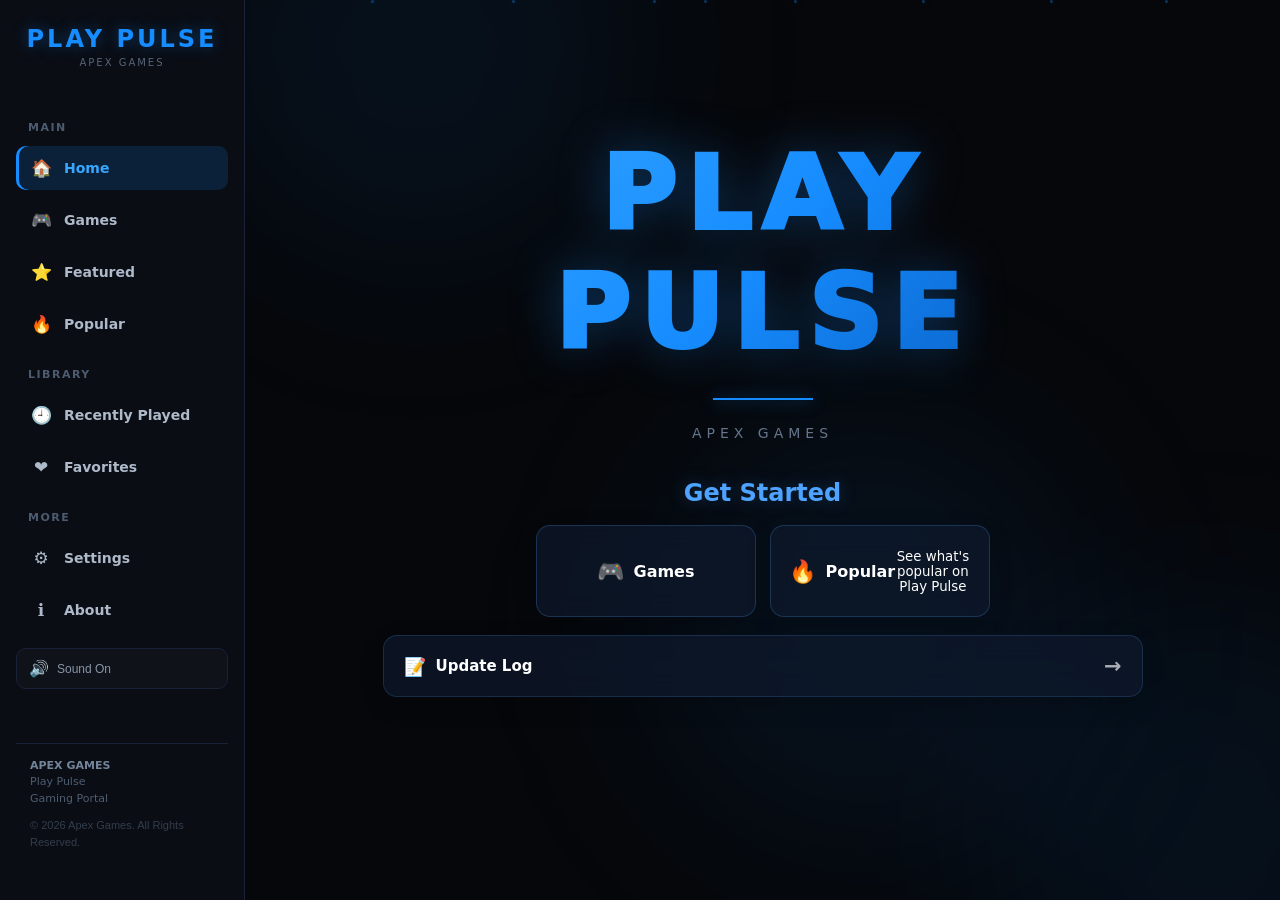
==== commit cafb052d: "Update index.html" ====
--- a/index.html
+++ b/index.html
@@ -211,18 +211,11 @@
                                 🎮
                             </span>
 
-                            <span class="home-start-content">
-
-                                <strong>
-                                    Games
-                                </strong>
-
-                                <small>
-                                    Browse the Play Pulse game library
-                                </small>
-
-                            </span>
-
+                         <span class="home-start-content">
+    <strong>
+        Games
+    </strong>
+</span>
                         </a>
 
 
--- a/style.css
+++ b/style.css
@@ -2003,3 +2003,1058 @@
     position: relative;
     z-index: 2;
 }
+/* =========================================
+   HOME - GET STARTED
+   ========================================= */
+
+.home-wrapper {
+    width: min(900px, 92%);
+    margin: 0 auto;
+
+    display: flex;
+    flex-direction: column;
+    align-items: center;
+
+    padding-top: 70px;
+}
+
+
+/* Get Started heading */
+
+.home-start-section {
+    width: 100%;
+    margin-top: 42px;
+}
+
+.home-start-section h2 {
+    margin: 0 0 18px;
+
+    text-align: left;
+
+    color: #ffffff;
+
+    font-size: 22px;
+    font-weight: 700;
+}
+
+
+/* Games / Popular buttons */
+
+.home-start-buttons {
+    width: 100%;
+
+    display: grid;
+    grid-template-columns: repeat(2, 1fr);
+
+    gap: 18px;
+}
+
+
+.home-start-button {
+    min-height: 100px;
+
+    display: flex;
+    align-items: center;
+    justify-content: center;
+
+    gap: 14px;
+
+    padding: 20px 24px;
+
+    text-decoration: none;
+
+    color: #ffffff;
+
+    background: rgba(15, 25, 45, 0.72);
+
+    border: 1px solid rgba(90, 140, 220, 0.16);
+
+    border-radius: 18px;
+
+    backdrop-filter: blur(14px);
+    -webkit-backdrop-filter: blur(14px);
+
+    box-shadow:
+        0 10px 35px rgba(0, 0, 0, 0.18);
+
+    transition:
+        transform 0.2s ease,
+        border-color 0.2s ease,
+        box-shadow 0.2s ease,
+        background 0.2s ease;
+}
+
+
+.home-start-button:hover {
+    transform: translateY(-3px);
+
+    border-color:
+        rgba(80, 150, 255, 0.35);
+
+    background:
+        rgba(20, 35, 60, 0.82);
+
+    box-shadow:
+        0 14px 40px rgba(0, 0, 0, 0.24),
+        0 0 25px rgba(50, 120, 255, 0.07);
+}
+
+
+.home-start-icon {
+    font-size: 28px;
+}
+
+
+.home-start-content {
+    display: flex;
+    align-items: center;
+}
+
+
+.home-start-content strong {
+    font-size: 18px;
+    font-weight: 700;
+}
+
+
+/* =========================================
+   HOME - UPDATE LOG BUTTON
+   ========================================= */
+
+.home-update-button {
+    width: 100%;
+
+    margin-top: 22px;
+
+    padding: 19px 22px;
+
+    display: flex;
+    align-items: center;
+    justify-content: space-between;
+
+    cursor: pointer;
+
+    color: #ffffff;
+
+    background: rgba(15, 25, 45, 0.72);
+
+    border: 1px solid rgba(90, 140, 220, 0.16);
+
+    border-radius: 16px;
+
+    backdrop-filter: blur(14px);
+    -webkit-backdrop-filter: blur(14px);
+
+    box-shadow:
+        0 10px 35px rgba(0, 0, 0, 0.18);
+
+    font-family: inherit;
+    font-size: 16px;
+    font-weight: 600;
+
+    transition:
+        transform 0.2s ease,
+        border-color 0.2s ease,
+        background 0.2s ease,
+        box-shadow 0.2s ease;
+}
+
+
+.home-update-button:hover {
+    transform: translateY(-2px);
+
+    border-color:
+        rgba(80, 150, 255, 0.35);
+
+    background:
+        rgba(20, 35, 60, 0.82);
+
+    box-shadow:
+        0 14px 40px rgba(0, 0, 0, 0.22),
+        0 0 20px rgba(50, 120, 255, 0.06);
+}
+
+
+.home-update-left {
+    display: flex;
+    align-items: center;
+
+    gap: 12px;
+}
+
+
+.home-update-icon {
+    font-size: 20px;
+}
+
+
+.home-update-arrow {
+    font-size: 24px;
+
+    opacity: 0.65;
+
+    transition:
+        transform 0.2s ease,
+        opacity 0.2s ease;
+}
+
+
+.home-update-button:hover .home-update-arrow {
+    transform: translateX(5px);
+
+    opacity: 1;
+}
+
+
+/* =========================================
+   UPDATE LOG MODAL
+   ========================================= */
+
+.update-modal {
+    position: fixed;
+
+    inset: 0;
+
+    z-index: 9999;
+
+    display: flex;
+
+    align-items: center;
+    justify-content: center;
+
+    padding: 30px;
+
+    visibility: hidden;
+    opacity: 0;
+
+    transition:
+        opacity 0.25s ease,
+        visibility 0.25s ease;
+}
+
+
+.update-modal.open {
+    visibility: visible;
+    opacity: 1;
+}
+
+
+.update-modal-backdrop {
+    position: absolute;
+
+    inset: 0;
+
+    background:
+        rgba(3, 8, 18, 0.72);
+
+    backdrop-filter: blur(7px);
+    -webkit-backdrop-filter: blur(7px);
+}
+
+
+/* Modal panel */
+
+.update-modal-panel {
+    position: relative;
+
+    width: min(760px, 100%);
+    max-height: 82vh;
+
+    overflow-y: auto;
+
+    padding: 30px;
+
+    background:
+        rgba(15, 25, 45, 0.92);
+
+    border:
+        1px solid rgba(100, 150, 230, 0.22);
+
+    border-radius: 22px;
+
+    backdrop-filter: blur(20px);
+    -webkit-backdrop-filter: blur(20px);
+
+    box-shadow:
+        0 25px 80px rgba(0, 0, 0, 0.45);
+
+    transform:
+        translateY(20px) scale(0.97);
+
+    transition:
+        transform 0.3s ease;
+}
+
+
+.update-modal.open .update-modal-panel {
+    transform:
+        translateY(0) scale(1);
+}
+
+
+/* =========================================
+   MODAL CLOSE BUTTON
+   ========================================= */
+
+.update-modal-close {
+    position: absolute;
+
+    top: 18px;
+    right: 18px;
+
+    width: 40px;
+    height: 40px;
+
+    display: flex;
+    align-items: center;
+    justify-content: center;
+
+    border: 1px solid rgba(255, 255, 255, 0.1);
+
+    border-radius: 50%;
+
+    background:
+        rgba(255, 255, 255, 0.06);
+
+    color: #ffffff;
+
+    cursor: pointer;
+
+    font-size: 27px;
+
+    transition:
+        transform 0.25s ease,
+        background 0.2s ease,
+        border-color 0.2s ease;
+}
+
+
+.update-modal-close span {
+    display: block;
+
+    line-height: 1;
+
+    transition:
+        transform 0.3s ease;
+}
+
+
+.update-modal-close:hover {
+    transform: scale(1.08);
+
+    background:
+        rgba(255, 255, 255, 0.11);
+
+    border-color:
+        rgba(100, 160, 255, 0.3);
+}
+
+
+.update-modal-close:hover span {
+    transform: rotate(90deg);
+}
+
+
+/* =========================================
+   MODAL HEADER
+   ========================================= */
+
+.update-modal-header {
+    display: flex;
+
+    align-items: flex-start;
+    justify-content: space-between;
+
+    gap: 20px;
+
+    padding-right: 50px;
+
+    margin-bottom: 28px;
+}
+
+
+.update-modal-label {
+    font-size: 11px;
+
+    letter-spacing: 2px;
+
+    color:
+        rgba(120, 175, 255, 0.75);
+}
+
+
+.update-modal-header h2 {
+    margin: 6px 0 6px;
+
+    color: #ffffff;
+
+    font-size: 30px;
+}
+
+
+.update-modal-header p {
+    margin: 0;
+
+    color:
+        rgba(255, 255, 255, 0.55);
+}
+
+
+.update-modal-version {
+    padding: 7px 11px;
+
+    border-radius: 9px;
+
+    background:
+        rgba(60, 130, 255, 0.12);
+
+    border:
+        1px solid rgba(80, 150, 255, 0.2);
+
+    color: #ffffff;
+
+    font-size: 12px;
+    font-weight: 600;
+}
+
+
+/* =========================================
+   UPDATE ENTRY
+   ========================================= */
+
+.update-entry {
+    padding: 22px;
+
+    background:
+        rgba(255, 255, 255, 0.035);
+
+    border:
+        1px solid rgba(255, 255, 255, 0.07);
+
+    border-radius: 16px;
+}
+
+
+.update-entry-header {
+    display: flex;
+
+    align-items: center;
+    justify-content: space-between;
+
+    gap: 15px;
+
+    margin-bottom: 15px;
+}
+
+
+.update-entry-header h3 {
+    margin: 0;
+
+    color: #ffffff;
+
+    font-size: 18px;
+}
+
+
+.update-entry-header span {
+    padding: 5px 9px;
+
+    border-radius: 7px;
+
+    background:
+        rgba(70, 150, 255, 0.1);
+
+    color:
+        rgba(150, 200, 255, 0.8);
+
+    font-size: 11px;
+}
+
+
+.update-entry ul {
+    margin: 0;
+
+    padding-left: 20px;
+}
+
+
+.update-entry li {
+    margin: 9px 0;
+
+    color:
+        rgba(255, 255, 255, 0.67);
+
+    line-height: 1.5;
+}
+
+
+/* =========================================
+   MODAL FOOTER
+   ========================================= */
+
+.update-modal-footer {
+    display: flex;
+
+    align-items: center;
+    justify-content: space-between;
+
+    gap: 15px;
+
+    margin-top: 22px;
+
+    color:
+        rgba(255, 255, 255, 0.35);
+
+    font-size: 12px;
+}
+
+
+.update-modal-footer strong {
+    color:
+        rgba(255, 255, 255, 0.5);
+
+    letter-spacing: 1px;
+}
+
+
+/* Prevent page scrolling while modal is open */
+
+body.modal-open {
+    overflow: hidden;
+}
+
+
+/* =========================================
+   MOBILE
+   ========================================= */
+
+@media (max-width: 700px) {
+
+    .home-wrapper {
+        padding-top: 40px;
+    }
+
+
+    .home-start-buttons {
+        grid-template-columns: 1fr;
+    }
+
+
+    .home-start-button {
+        min-height: 80px;
+    }
+
+
+    .update-modal {
+        padding: 15px;
+    }
+
+
+    .update-modal-panel {
+        padding: 24px 20px;
+    }
+
+
+    .update-modal-header {
+        flex-direction: column;
+    }
+
+
+    .update-modal-version {
+        align-self: flex-start;
+    }
+
+}
+/* =========================================
+   PLAY PULSE HOME - FINAL OVERRIDE
+   ========================================= */
+
+.home-page {
+    min-height: 100vh;
+
+    display: flex;
+    align-items: flex-start;
+    justify-content: center;
+
+    text-align: center;
+}
+
+
+.home-wrapper {
+    width: min(900px, 92%);
+    margin: 0 auto;
+
+    padding-top: 90px;
+    padding-bottom: 60px;
+
+    display: flex;
+    flex-direction: column;
+    align-items: center;
+}
+
+
+/* Get Started */
+
+.home-start-section {
+    width: 100%;
+    margin-top: 45px;
+}
+
+
+.home-start-section h2 {
+    margin: 0 0 18px;
+
+    text-align: left;
+
+    color: #ffffff;
+
+    font-size: 22px;
+    font-weight: 700;
+}
+
+
+/* Games + Popular */
+
+.home-start-buttons {
+    width: 100%;
+
+    display: grid;
+    grid-template-columns: repeat(2, minmax(0, 1fr));
+
+    gap: 18px;
+}
+
+
+.home-start-button {
+    min-height: 92px;
+
+    display: flex;
+    align-items: center;
+    justify-content: center;
+
+    gap: 12px;
+
+    padding: 20px;
+
+    text-decoration: none;
+
+    color: #ffffff;
+
+    background:
+        rgba(15, 25, 45, 0.72);
+
+    border:
+        1px solid rgba(90, 140, 220, 0.16);
+
+    border-radius: 18px;
+
+    backdrop-filter: blur(14px);
+    -webkit-backdrop-filter: blur(14px);
+
+    box-shadow:
+        0 10px 35px rgba(0, 0, 0, 0.18);
+
+    transition:
+        transform 0.2s ease,
+        background 0.2s ease,
+        border-color 0.2s ease,
+        box-shadow 0.2s ease;
+}
+
+
+.home-start-button:hover {
+    transform: translateY(-4px);
+
+    background:
+        rgba(20, 35, 60, 0.84);
+
+    border-color:
+        rgba(80, 150, 255, 0.38);
+
+    box-shadow:
+        0 15px 40px rgba(0, 0, 0, 0.24),
+        0 0 25px rgba(50, 120, 255, 0.08);
+}
+
+
+.home-start-icon {
+    font-size: 27px;
+}
+
+
+.home-start-content {
+    display: block;
+}
+
+
+.home-start-content strong {
+    display: block;
+
+    font-size: 18px;
+    font-weight: 700;
+}
+
+
+/* =========================================
+   UPDATE LOG BUTTON
+   ========================================= */
+
+.home-update-button {
+    width: 100%;
+
+    margin-top: 22px;
+
+    min-height: 62px;
+
+    padding: 0 22px;
+
+    display: flex;
+    align-items: center;
+    justify-content: space-between;
+
+    cursor: pointer;
+
+    color: #ffffff;
+
+    background:
+        rgba(15, 25, 45, 0.72);
+
+    border:
+        1px solid rgba(90, 140, 220, 0.16);
+
+    border-radius: 16px;
+
+    backdrop-filter: blur(14px);
+    -webkit-backdrop-filter: blur(14px);
+
+    box-shadow:
+        0 10px 35px rgba(0, 0, 0, 0.18);
+
+    font-family: inherit;
+    font-size: 16px;
+    font-weight: 600;
+
+    transition:
+        transform 0.2s ease,
+        background 0.2s ease,
+        border-color 0.2s ease,
+        box-shadow 0.2s ease;
+}
+
+
+.home-update-button:hover {
+    transform: translateY(-3px);
+
+    background:
+        rgba(20, 35, 60, 0.84);
+
+    border-color:
+        rgba(80, 150, 255, 0.38);
+
+    box-shadow:
+        0 15px 40px rgba(0, 0, 0, 0.22),
+        0 0 22px rgba(50, 120, 255, 0.07);
+}
+
+
+.home-update-left {
+    display: flex;
+    align-items: center;
+
+    gap: 12px;
+}
+
+
+.home-update-icon {
+    font-size: 20px;
+}
+
+
+.home-update-arrow {
+    font-size: 24px;
+
+    opacity: 0.65;
+
+    transition:
+        transform 0.2s ease,
+        opacity 0.2s ease;
+}
+
+
+.home-update-button:hover .home-update-arrow {
+    transform: translateX(6px);
+
+    opacity: 1;
+}
+
+
+/* =========================================
+   MOBILE HOME
+   ========================================= */
+
+@media (max-width: 700px) {
+
+    .home-wrapper {
+        width: 92%;
+
+        padding-top: 50px;
+    }
+
+    .home-start-buttons {
+        grid-template-columns: 1fr;
+    }
+
+    .home-start-button {
+        min-height: 78px;
+    }
+
+}
+/* =========================================
+   PLAY PULSE HOME - COMPACT FINAL DESIGN
+   ========================================= */
+
+.home-page {
+    min-height: 100vh;
+
+    display: flex;
+    align-items: flex-start;
+    justify-content: center;
+}
+
+
+.home-wrapper {
+    width: min(760px, 90%);
+
+    margin: 0 auto;
+
+    padding-top: 80px;
+    padding-bottom: 50px;
+
+    display: flex;
+    flex-direction: column;
+    align-items: center;
+}
+
+
+/* =========================================
+   GET STARTED
+   ========================================= */
+
+.home-start-section {
+    width: 100%;
+
+    margin-top: 38px;
+
+    text-align: center;
+}
+
+
+.home-start-section h2 {
+    margin: 0 0 18px;
+
+    color: #4da3ff;
+
+    font-size: 24px;
+    font-weight: 700;
+
+    text-align: center;
+
+    text-shadow:
+        0 0 18px rgba(77, 163, 255, 0.25);
+}
+
+
+/* =========================================
+   GAMES + POPULAR
+   ========================================= */
+
+.home-start-buttons {
+    width: 100%;
+
+    display: flex;
+    justify-content: center;
+
+    gap: 14px;
+}
+
+
+.home-start-button {
+    width: 220px;
+    height: 68px;
+
+    display: flex;
+    align-items: center;
+    justify-content: center;
+
+    gap: 10px;
+
+    padding: 0 18px;
+
+    box-sizing: border-box;
+
+    text-decoration: none;
+
+    color: #ffffff;
+
+    background:
+        rgba(15, 25, 45, 0.72);
+
+    border:
+        1px solid rgba(77, 163, 255, 0.22);
+
+    border-radius: 14px;
+
+    backdrop-filter: blur(14px);
+    -webkit-backdrop-filter: blur(14px);
+
+    box-shadow:
+        0 8px 25px rgba(0, 0, 0, 0.16);
+
+    transition:
+        transform 0.2s ease,
+        background 0.2s ease,
+        border-color 0.2s ease,
+        box-shadow 0.2s ease;
+}
+
+
+.home-start-button:hover {
+    transform: translateY(-3px);
+
+    background:
+        rgba(25, 50, 85, 0.82);
+
+    border-color:
+        rgba(77, 163, 255, 0.5);
+
+    box-shadow:
+        0 12px 30px rgba(0, 0, 0, 0.2),
+        0 0 20px rgba(77, 163, 255, 0.08);
+}
+
+
+.home-start-icon {
+    font-size: 22px;
+}
+
+
+.home-start-content {
+    display: flex;
+    align-items: center;
+}
+
+
+.home-start-content strong {
+    font-size: 16px;
+    font-weight: 700;
+}
+
+
+/* =========================================
+   UPDATE LOG
+   ========================================= */
+
+.home-update-button {
+    width: 100%;
+
+    height: 56px;
+
+    margin-top: 18px;
+
+    padding: 0 20px;
+
+    display: flex;
+    align-items: center;
+    justify-content: space-between;
+
+    cursor: pointer;
+
+    color: #ffffff;
+
+    background:
+        rgba(15, 25, 45, 0.72);
+
+    border:
+        1px solid rgba(77, 163, 255, 0.18);
+
+    border-radius: 14px;
+
+    backdrop-filter: blur(14px);
+    -webkit-backdrop-filter: blur(14px);
+
+    box-shadow:
+        0 8px 25px rgba(0, 0, 0, 0.16);
+
+    font-family: inherit;
+    font-size: 15px;
+    font-weight: 600;
+
+    transition:
+        transform 0.2s ease,
+        background 0.2s ease,
+        border-color 0.2s ease,
+        box-shadow 0.2s ease;
+}
+
+
+.home-update-button:hover {
+    transform: translateY(-2px);
+
+    background:
+        rgba(25, 50, 85, 0.82);
+
+    border-color:
+        rgba(77, 163, 255, 0.42);
+
+    box-shadow:
+        0 12px 30px rgba(0, 0, 0, 0.2);
+}
+
+
+.home-update-left {
+    display: flex;
+    align-items: center;
+
+    gap: 10px;
+}
+
+
+.home-update-icon {
+    font-size: 18px;
+}
+
+
+.home-update-arrow {
+    font-size: 21px;
+
+    opacity: 0.65;
+
+    transition:
+        transform 0.2s ease,
+        opacity 0.2s ease;
+}
+
+
+.home-update-button:hover .home-update-arrow {
+    transform: translateX(5px);
+
+    opacity: 1;
+}
+
+
+/* =========================================
+   MOBILE
+   ========================================= */
+
+@media (max-width: 600px) {
+
+    .home-start-buttons {
+        flex-direction: column;
+        align-items: center;
+    }
+
+    .home-start-button {
+        width: min(300px, 100%);
+    }
+
+}
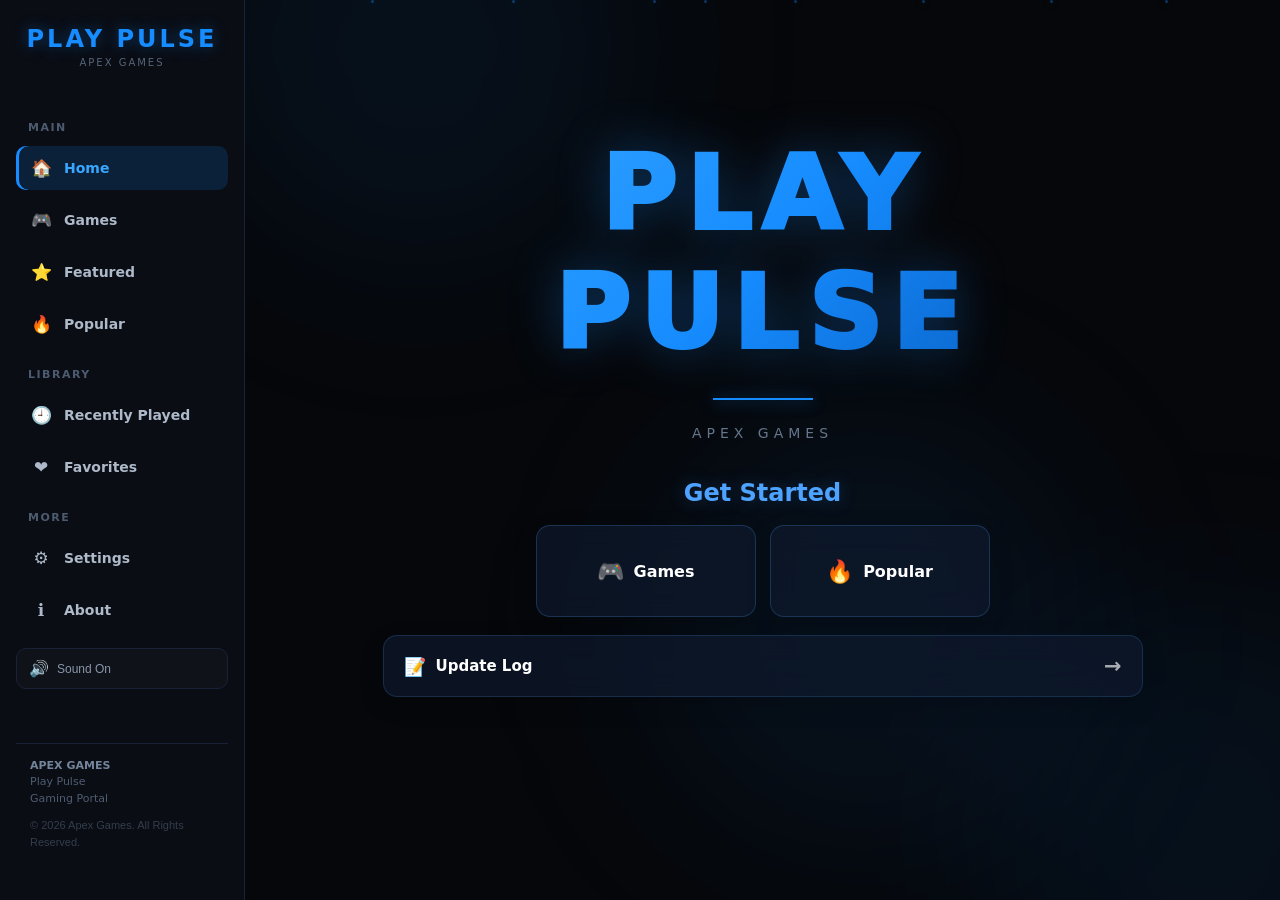
==== commit f5b64fb3: "Update index.html" ====
--- a/index.html
+++ b/index.html
@@ -229,18 +229,11 @@
                             <span class="home-start-icon">
                                 🔥
                             </span>
-
-                            <span class="home-start-content">
-
-                                <strong>
-                                    Popular
-                                </strong>
-
-                                <small>
-                                    See what's popular on Play Pulse
-                                </small>
-
-                            </span>
+<span class="home-start-content">
+    <strong>
+        Popular
+    </strong>
+</span>
 
                         </a>
 
